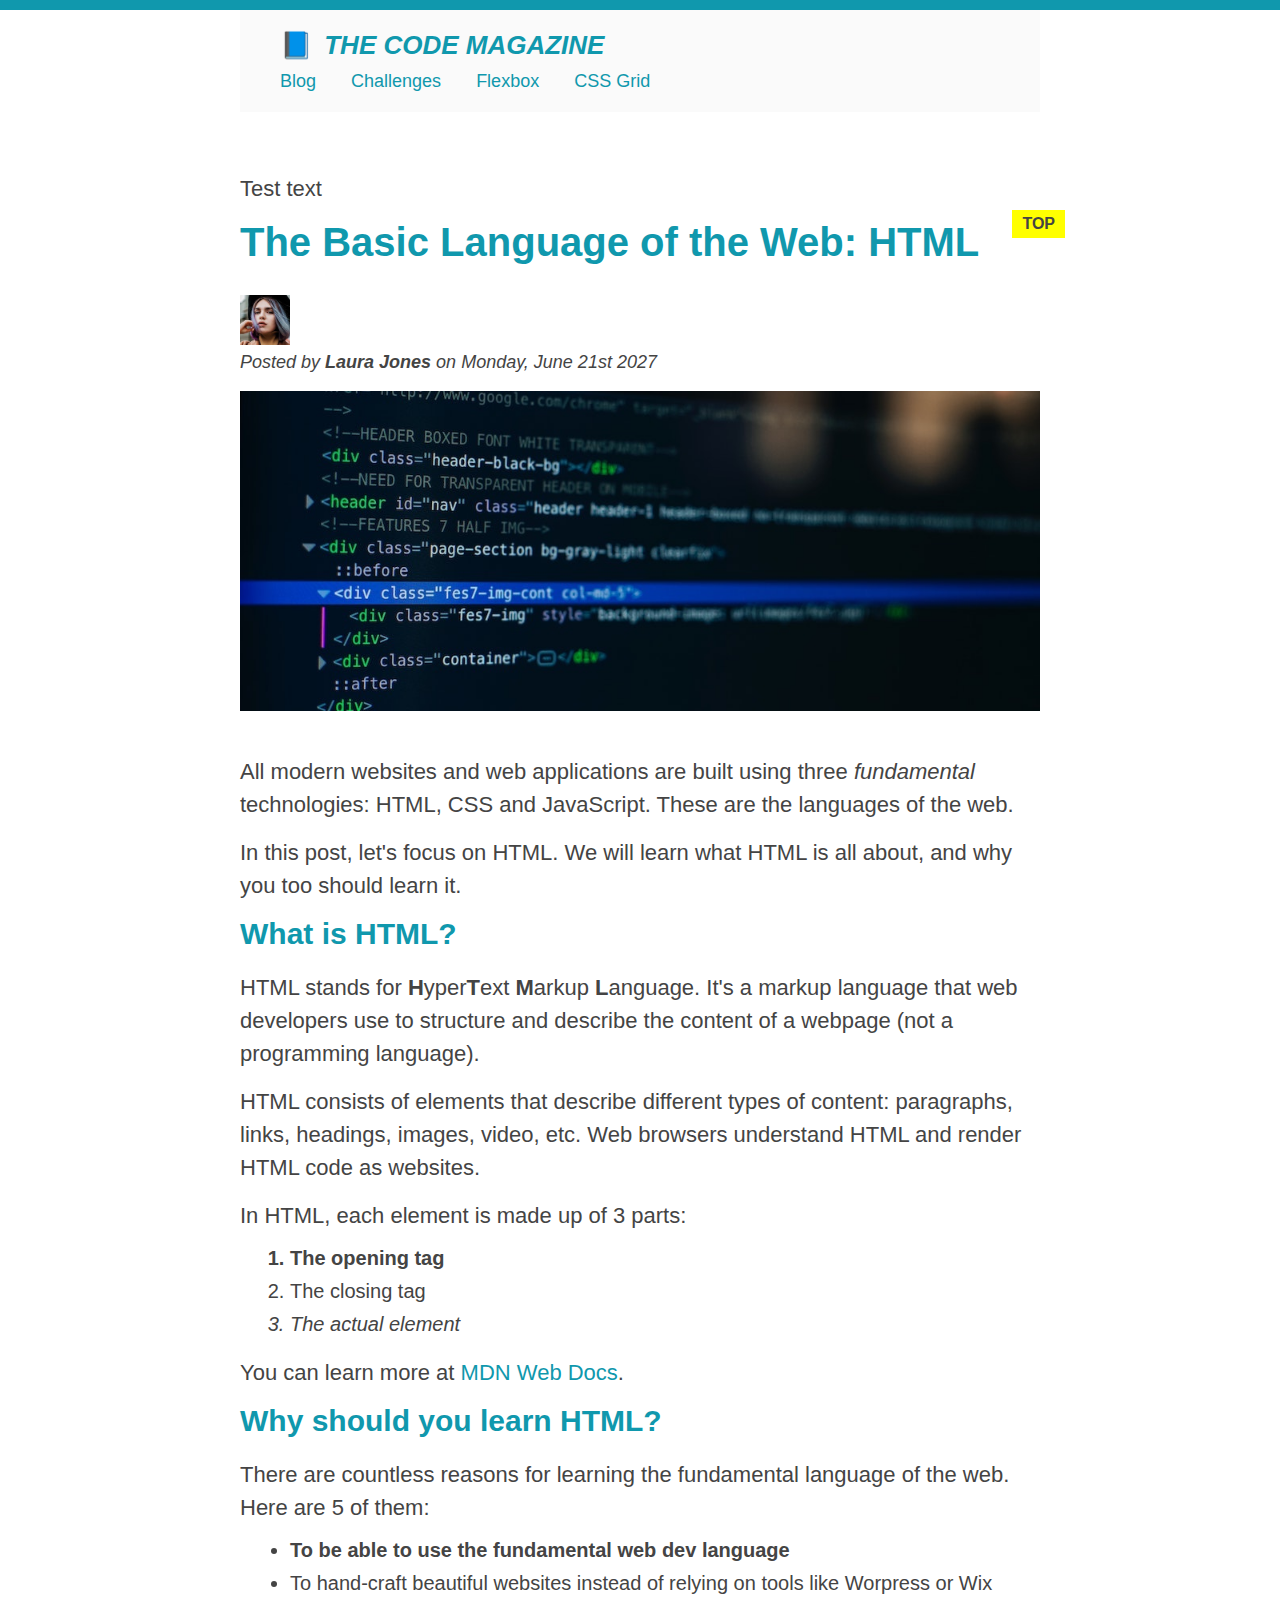
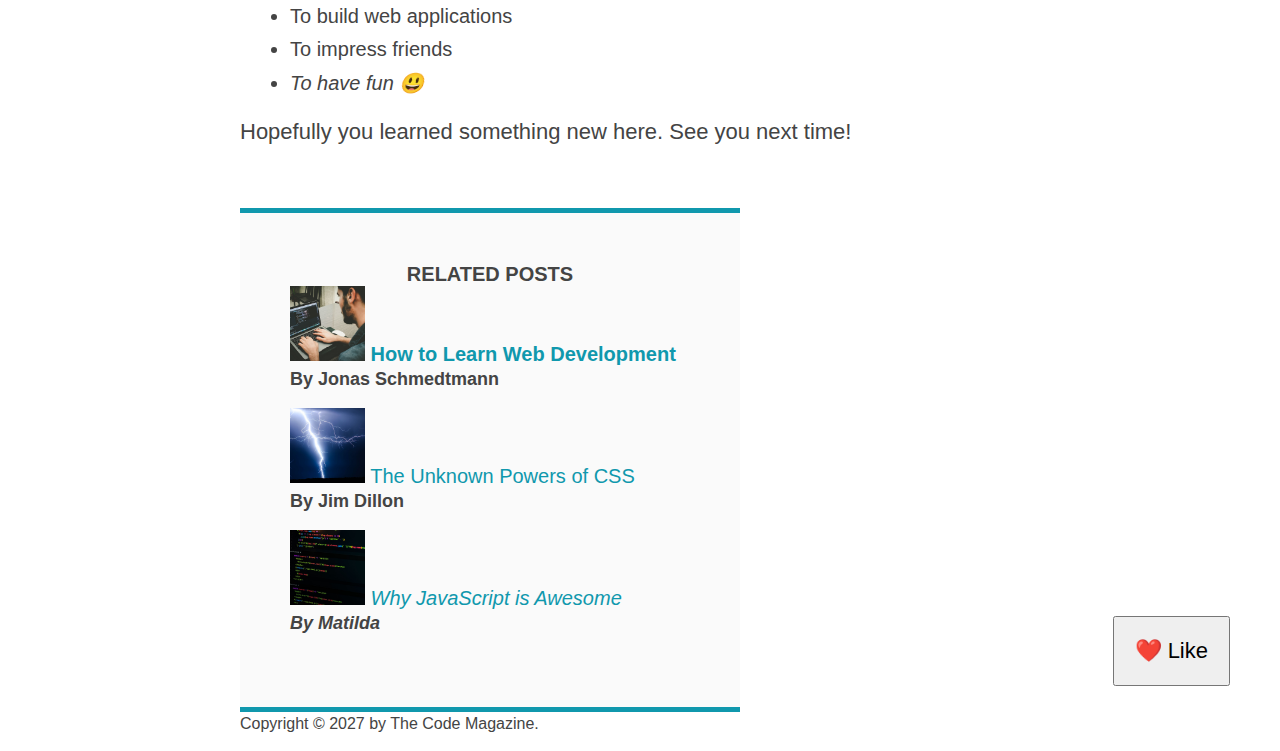
==== 03-CSS-Fundamentals/index.html @ 5a75078c "First Commit" ====
<!DOCTYPE html>
<html lang="en">
  <head>
    <meta charset="UTF-8" />
    <link href="style.css" rel="stylesheet" />
    <title>The Basic Language of the Web: HTML</title>
  </head>

  <body>
    <!--
    <h1>The Basic Language of the Web: HTML</h1>
    <h2>The Basic Language of the Web: HTML</h2>
    <h3>The Basic Language of the Web: HTML</h3>
    <h4>The Basic Language of the Web: HTML</h4>
    <h5>The Basic Language of the Web: HTML</h5>
    <h6>The Basic Language of the Web: HTML</h6>
    -->
    <div class="container">
      <header class="main-header">
        <h1>📘 The Code Magazine</h1>

        <nav>
          <!-- <strong>This is the nav</strong> -->
          <a href="blog.html">Blog</a>
          <a href="#">Challenges</a>
          <a href="#">Flexbox</a>
          <a href="#">CSS Grid</a>
        </nav>
      </header>
      <p>Test text</p>
      <article>
        <header class="post-header">
          <h2>The Basic Language of the Web: HTML</h2>

          <img
            src="img/laura-jones.jpg"
            alt="Headshot of Laura Jones"
            height="50"
            width="50"
          />

          <p id="author">
            Posted by <strong>Laura Jones</strong> on Monday, June 21st 2027
          </p>

          <img
            class="post-image"
            src="img/post-img.jpg"
            alt="HTML code on a screen"
            width="500"
            height="200"
          />
        </header>

        <p>
          All modern websites and web applications are built using three
          <em>fundamental</em>
          technologies: HTML, CSS and JavaScript. These are the languages of the
          web.
        </p>

        <p>
          In this post, let's focus on HTML. We will learn what HTML is all
          about, and why you too should learn it.
        </p>

        <h3>What is HTML?</h3>
        <p>
          HTML stands for <strong>H</strong>yper<strong>T</strong>ext
          <strong>M</strong>arkup <strong>L</strong>anguage. It's a markup
          language that web developers use to structure and describe the content
          of a webpage (not a programming language).
        </p>
        <p>
          HTML consists of elements that describe different types of content:
          paragraphs, links, headings, images, video, etc. Web browsers
          understand HTML and render HTML code as websites.
        </p>
        <p>In HTML, each element is made up of 3 parts:</p>

        <ol>
          <li class="first-li">The opening tag</li>
          <li>The closing tag</li>
          <li>The actual element</li>
        </ol>

        <p>
          You can learn more at
          <a
            href="https://developer.mozilla.org/en-US/docs/Web/HTML"
            target="_blank"
            >MDN Web Docs</a
          >.
        </p>

        <h3>Why should you learn HTML?</h3>

        <p>
          There are countless reasons for learning the fundamental language of
          the web. Here are 5 of them:
        </p>

        <ul>
          <li class="first-li">
            To be able to use the fundamental web dev language
          </li>
          <li>
            To hand-craft beautiful websites instead of relying on tools like
            Worpress or Wix
          </li>
          <li>To build web applications</li>
          <li>To impress friends</li>
          <li>To have fun 😃</li>
        </ul>

        <p>Hopefully you learned something new here. See you next time!</p>
      </article>

      <aside>
        <h4>Related posts</h4>

        <ul class="related">
          <li>
            <img
              src="img/related-1.jpg"
              alt="Person programming"
              width="75"
              width="75"
            />
            <a href="#">How to Learn Web Development</a>
            <p class="related-author">By Jonas Schmedtmann</p>
          </li>
          <li>
            <img
              src="img/related-2.jpg"
              alt="Lightning"
              width="75"
              heigth="75"
            />
            <a href="#">The Unknown Powers of CSS</a>
            <p class="related-author">By Jim Dillon</p>
          </li>
          <li>
            <img
              src="img/related-3.jpg"
              alt="JavaScript code on a screen"
              width="75"
              height="75"
            />
            <a href="#">Why JavaScript is Awesome</a>
            <p class="related-author">By Matilda</p>
          </li>
        </ul>
      </aside>

      <footer>
        <p id="copyright" class="copyright text">
          Copyright &copy; 2027 by The Code Magazine.
        </p>
      </footer>
    </div>
    <button>❤️ Like</button>
  </body>
</html>
---- 03-CSS-Fundamentals/style.css ----
* {
  /* border-top: 10px solid #1098ad; */
  box-sizing: border-box;
  margin: 0;
  padding: 0;
}

body {
  color: #444;
  font-family: sans-serif;
  border-top: 10px solid #1098ad;
  position: relative;
}

.container {
  width: 800px;
  /* margin-left: auto;
  margin-right: auto; */
  margin: 0 auto;
}

.main-header {
  background-color: #fafafa;
  /* padding: 20px;
  padding-left: 40px;
  padding-right: 40px; */
  padding: 20px 40px;
  margin-bottom: 60px;
  /* height: 80px; */
}

.post-header {
  margin-bottom: 40px;
}

article {
  margin-bottom: 60px;
}

aside {
  background-color: #fafafa;
  border-top: 5px solid #1098ad;
  border-bottom: 5px solid #1098ad;
  /* padding-top: 50px;
  padding-bottom: 50px; */
  padding: 50px 0;
  width: 500px;
}

/* smaller sections */
h1,
h2,
h3 {
  color: #1098ad;
}

h1 {
  font-size: 26px;
  text-transform: uppercase;
  font-style: italic;
}

h2 {
  font-size: 40px;
  margin-bottom: 30px;
}

h3 {
  font-size: 30px;
  margin-bottom: 20px;
}

h4 {
  font-size: 20px;
  text-transform: uppercase;
  text-align: center;
}

p {
  font-size: 22px;
  line-height: 1.5;
  margin-bottom: 15px;
}

ul,
ol {
  margin-left: 50px;
  margin-bottom: 20px;
}

li {
  font-size: 20px;
  margin-bottom: 10px;
  /* display: inline; */
}
li:last-child {
  margin-bottom: 0;
}

/* footer p {
  font-size: 16px;
} */

/*article header p {
  font-style: italic;
}*/

#author {
  font-style: italic;
  font-size: 18px;
}

#copyright {
  font-size: 16px;
}
.related-author {
  font-size: 18px;
  font-weight: bold;
}
.related {
  list-style: none;
}

nav a:link {
  margin-right: 30px;
  margin-top: 10px;
  display: inline-block;
}

nav a:link:last-child {
  margin-right: 0;
}

/* body {
  background-color: pink;
} */

/* .first-li {
  font-weight: bold;
} */

li:first-child {
  font-weight: bold;
}

li:last-child {
  font-style: italic;
}

/* li:nth-child(even) {
  color: red;
} */

/* Won't Work
 article p:first-child {
  color: red;
} */

/* Styling Links */

a:link {
  color: #1098ad;
  text-decoration: none;
}
a:visited {
  color: #1098ad;
}
a:hover {
  color: orange;
  font-weight: bold;
  text-decoration: underline wavy orangered;
}

a:active {
  background-color: black;
  font-style: italic;
}

.post-image {
  width: 100%;
  height: auto;
}
button {
  font-size: 22px;
  padding: 20px;
  cursor: pointer;
  position: absolute;
  /* top: 50px;
  left: 50px; */
  bottom: 50px;
  right: 50px;
}

/* Resolving conflict
#copyright {
  color: red;
}
.copyright {
  color: blue;
}
.text {
  color: yellow;
}
footer p {
  color: green;
}

/* nav a:link,
nav {
  font-size: 18px;
} */
nav {
  font-size: 18px;
}

h1::first-letter {
  font-style: normal;
  margin-right: 5px;
}
h2 {
  /* background-color: orange; */
  position: relative;
}

h2::before {
  content: "TOP";
  background-color: yellow;
  color: #444;
  font-size: 16px;
  font-weight: bold;
  display: inline-block;
  padding: 5px 10px;
  position: absolute;
  top: -10px;
  right: -25px;
}
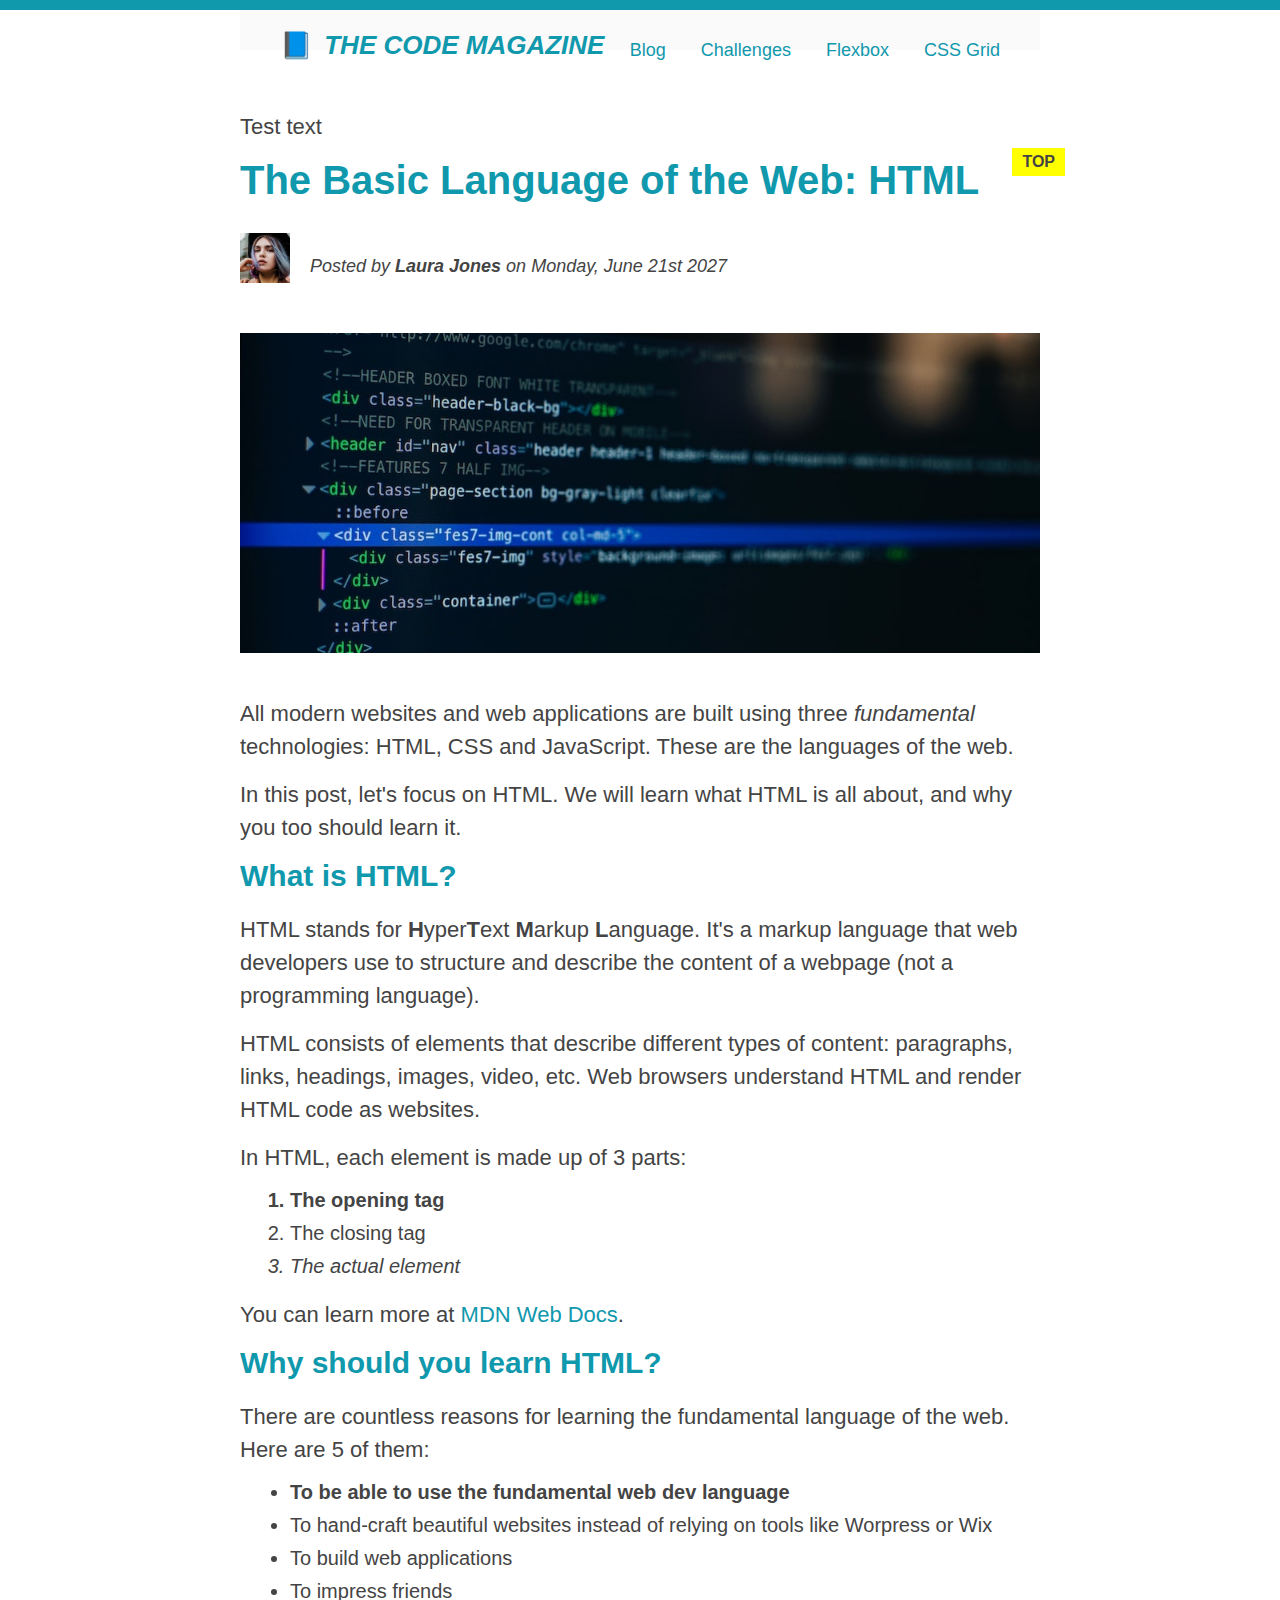
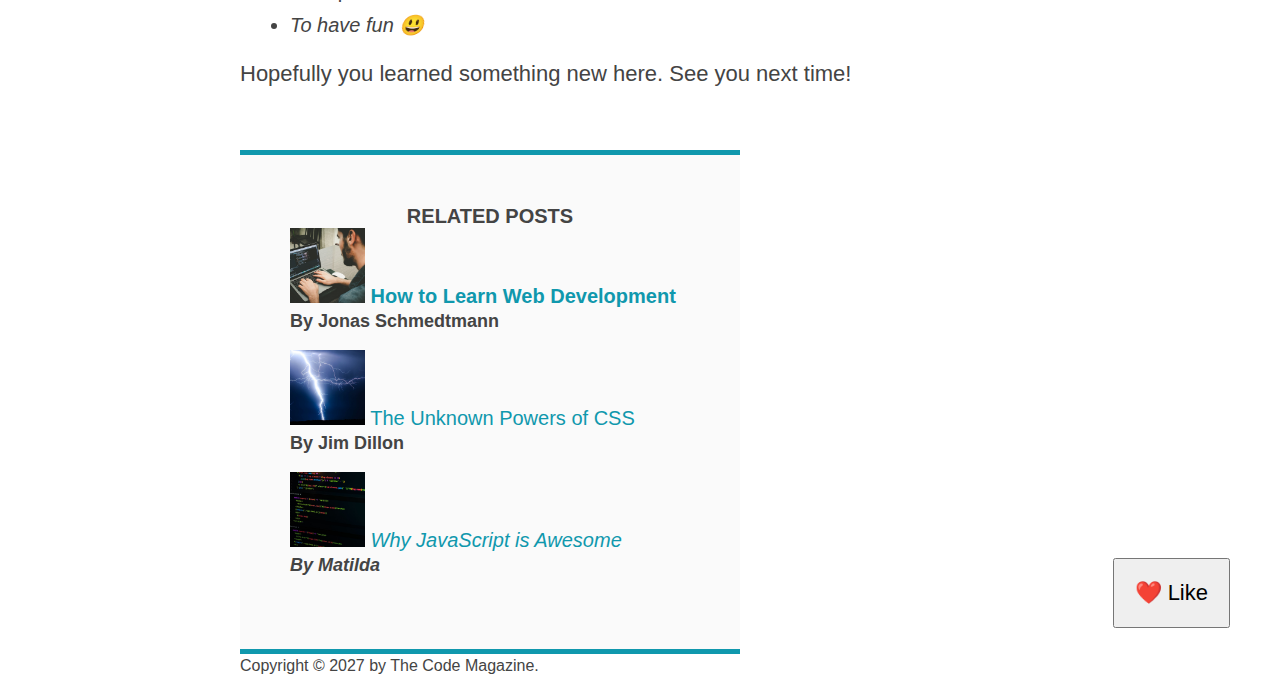
==== commit cfe3ce61: "Section 4.7: Using Floats" ====
--- a/03-CSS-Fundamentals/index.html
+++ b/03-CSS-Fundamentals/index.html
@@ -33,13 +33,14 @@
           <h2>The Basic Language of the Web: HTML</h2>
 
           <img
+            class="author-image"
             src="img/laura-jones.jpg"
             alt="Headshot of Laura Jones"
             height="50"
             width="50"
           />
 
-          <p id="author">
+          <p id="author" class="author">
             Posted by <strong>Laura Jones</strong> on Monday, June 21st 2027
           </p>
 
--- a/03-CSS-Fundamentals/style.css
+++ b/03-CSS-Fundamentals/style.css
@@ -234,3 +234,22 @@
   top: -10px;
   right: -25px;
 }
+
+/* Floats */
+.author-image {
+  float: left;
+  margin-bottom: 50px;
+}
+.author {
+  float: left;
+  margin-left: 20px;
+  margin-top: 20px;
+}
+
+h1 {
+  float: left;
+}
+
+nav {
+  float: right;
+}
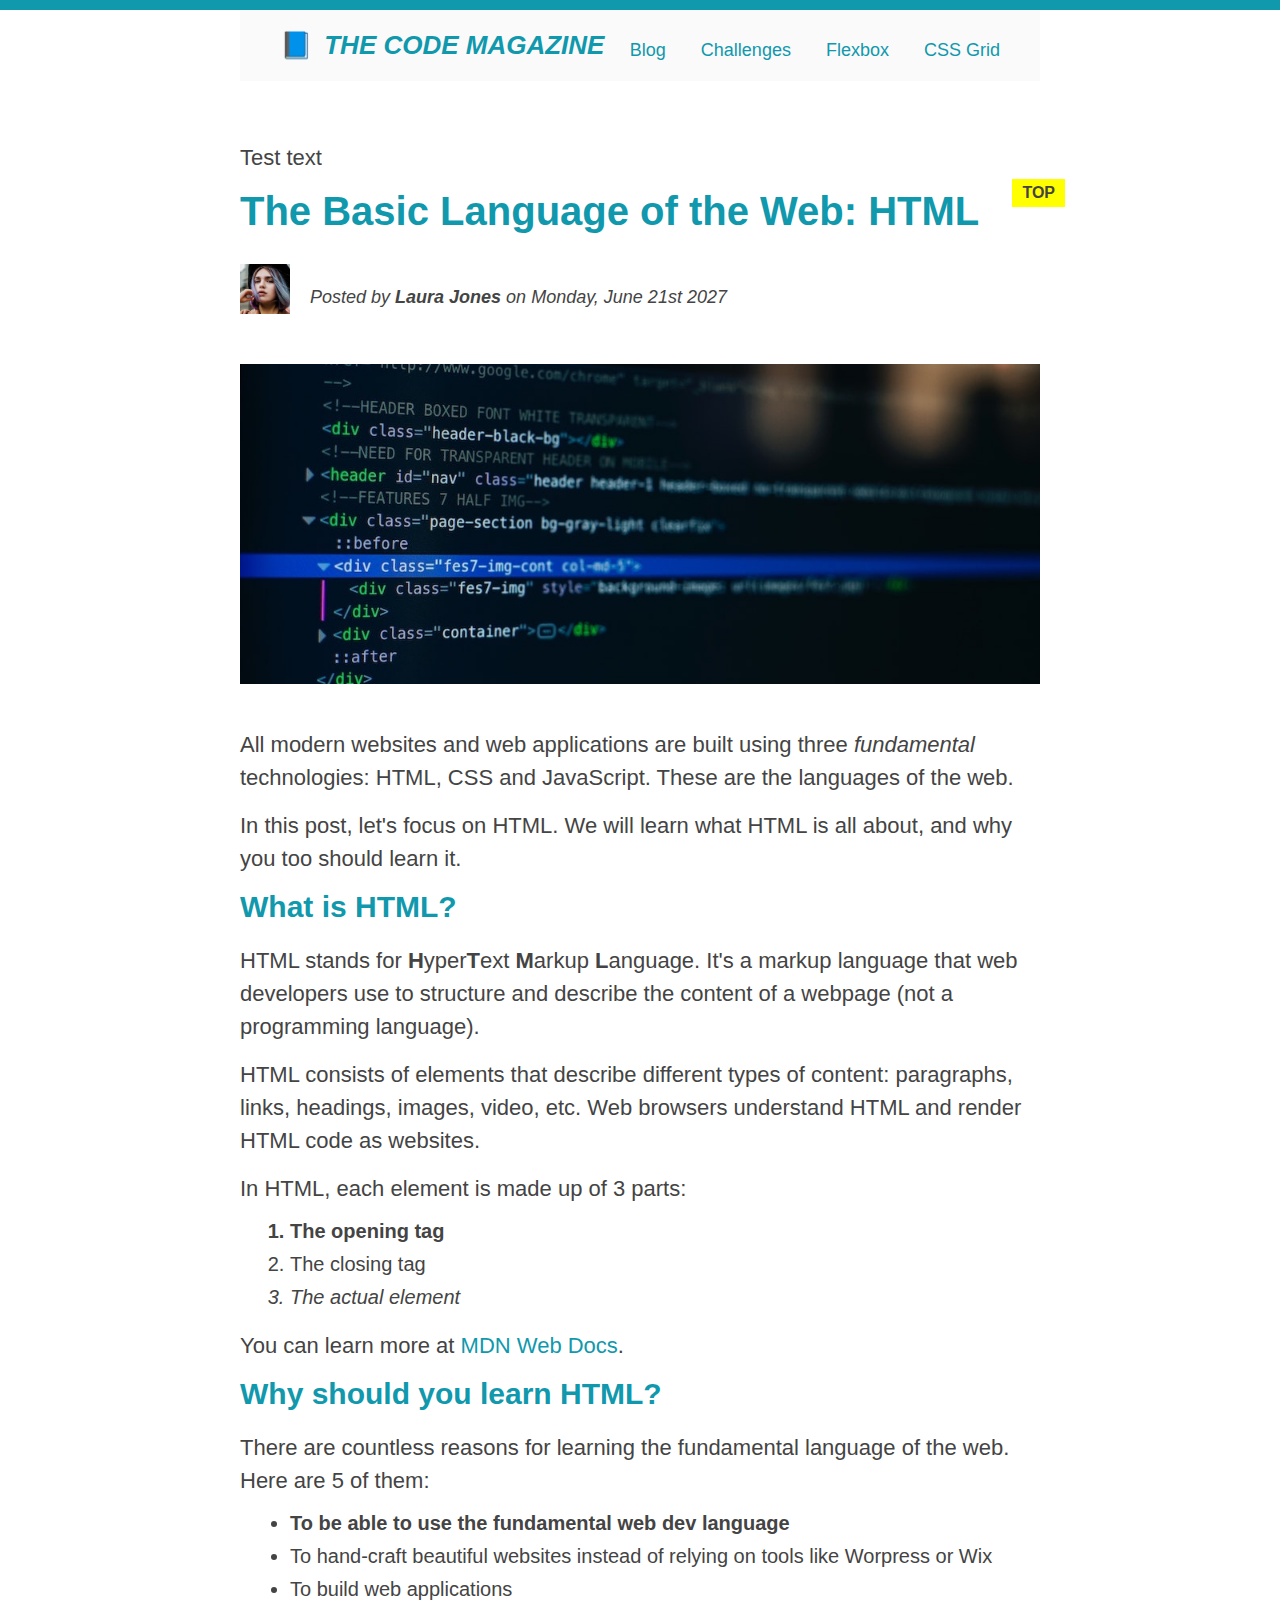
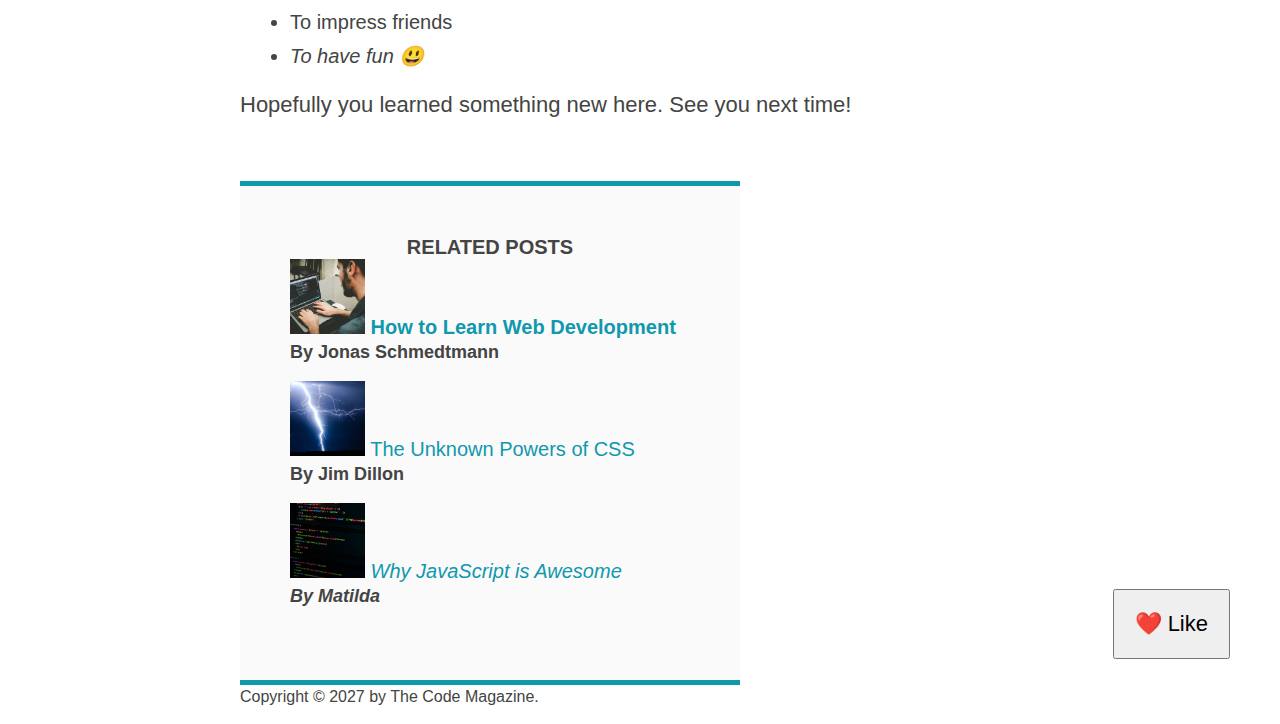
==== commit ec271c39: "4.8 Clearing Floats" ====
--- a/03-CSS-Fundamentals/index.html
+++ b/03-CSS-Fundamentals/index.html
@@ -16,7 +16,7 @@
     <h6>The Basic Language of the Web: HTML</h6>
     -->
     <div class="container">
-      <header class="main-header">
+      <header class="main-header clearfix">
         <h1>📘 The Code Magazine</h1>
 
         <nav>
@@ -26,6 +26,7 @@
           <a href="#">Flexbox</a>
           <a href="#">CSS Grid</a>
         </nav>
+        <div class="clear"></div>
       </header>
       <p>Test text</p>
       <article>
--- a/03-CSS-Fundamentals/style.css
+++ b/03-CSS-Fundamentals/style.css
@@ -253,3 +253,9 @@
 nav {
   float: right;
 }
+
+.clearfix::after {
+  clear: both;
+  content: "";
+  display: block;
+}
